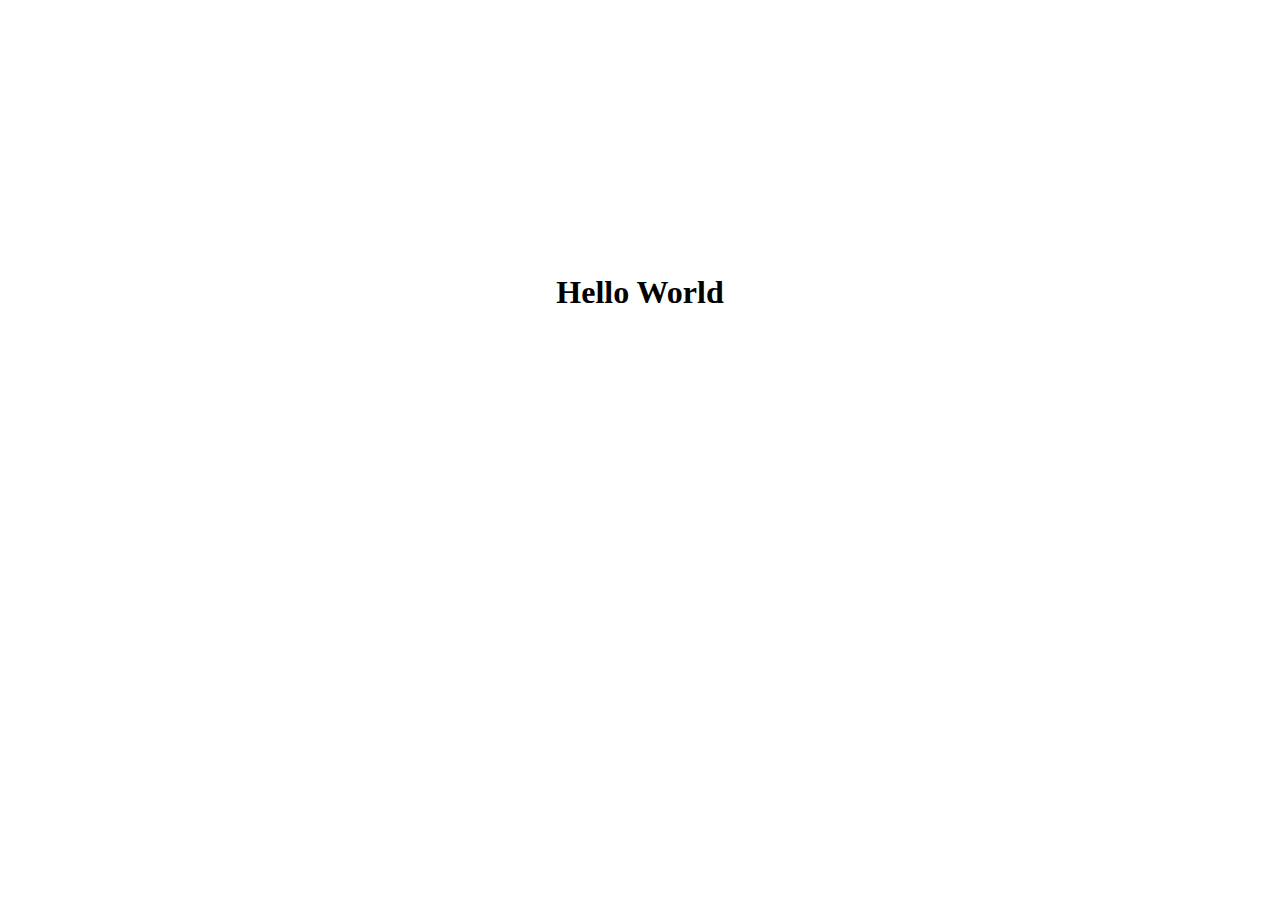
==== index.html @ eec92f1b "hello-world code" ====
<!DOCTYPE html>
<head>

    <title>Hello World</title>
    <link rel="stylesheet" href="main.css">

</head>
<body class="body">

    <div class="container">
        <h1 class="helloWorld">Hello World</h1>
    </div>

</body>
---- main.css ----
.helloWorld{
    font-size: xx-large;
    text-align: center;
    padding-top: 20%;
}

.container {
      
}
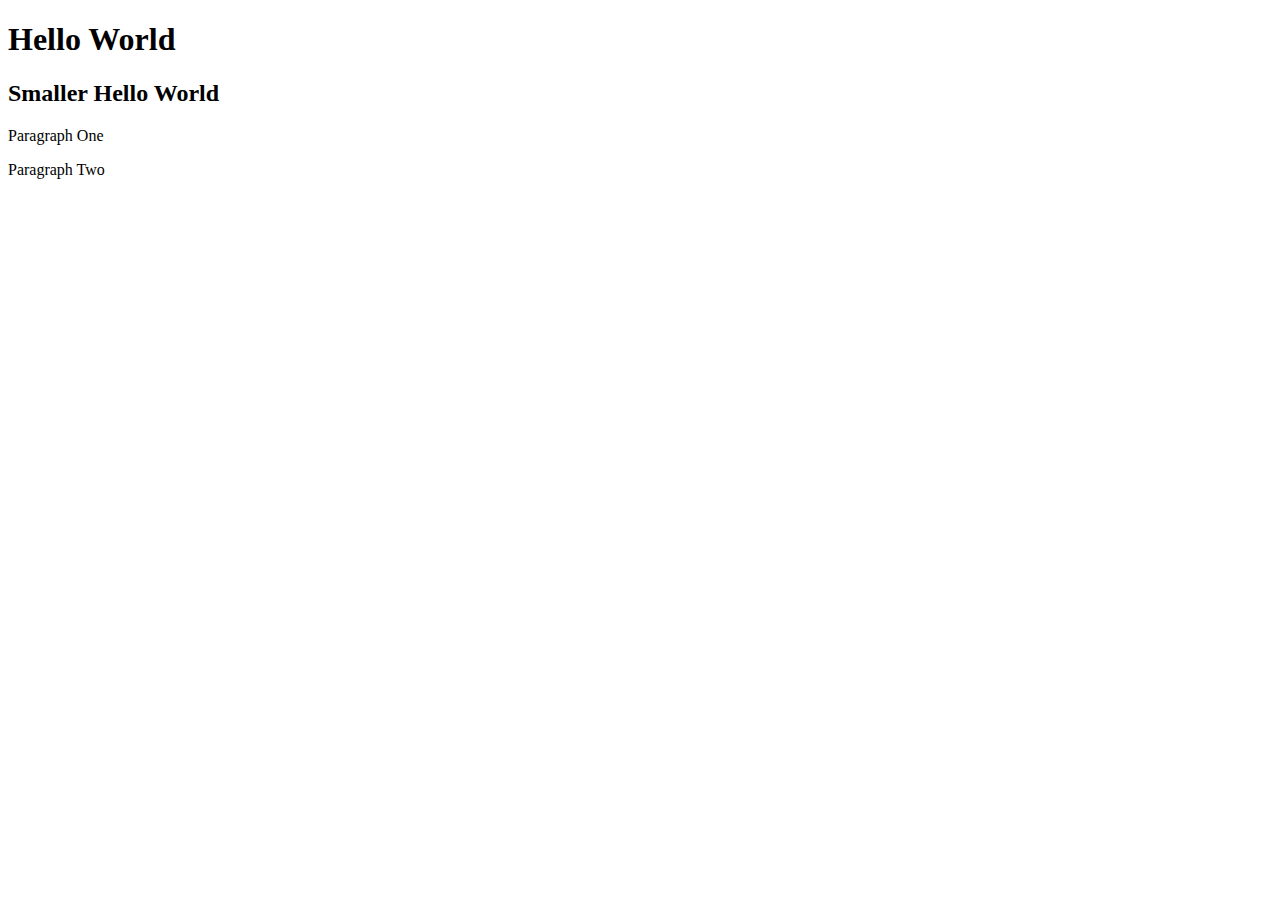
==== commit 7d856a4f: "header tags and paragraph tags" ====
--- a/index.html
+++ b/index.html
@@ -1,14 +1,24 @@
 <!DOCTYPE html>
-<head>
 
-    <title>Hello World</title>
-    <link rel="stylesheet" href="main.css">
+<html>
 
-</head>
-<body class="body">
+    <head>
 
-    <div class="container">
-        <h1 class="helloWorld">Hello World</h1>
-    </div>
+        <title>Hello World</title>
+        <!-- <link rel="stylesheet" href="main.css"> -->
+    
+    </head>
 
-</body>+    <body class="body">
+    
+        <div class="container">
+            <h1 class="helloWorld">Hello World</h1>
+            <!-- <marquee class="helloWorld">Hello World</marquee> -->
+            <h2>Smaller Hello World</h2>
+            <p>Paragraph One</p>
+            <p> Paragraph Two</p>
+        </div>
+    
+    </body>
+
+</html>
--- a/main.css
+++ b/main.css
@@ -2,8 +2,6 @@
     font-size: xx-large;
     text-align: center;
     padding-top: 20%;
+
 }
 
-.container {
-      
-}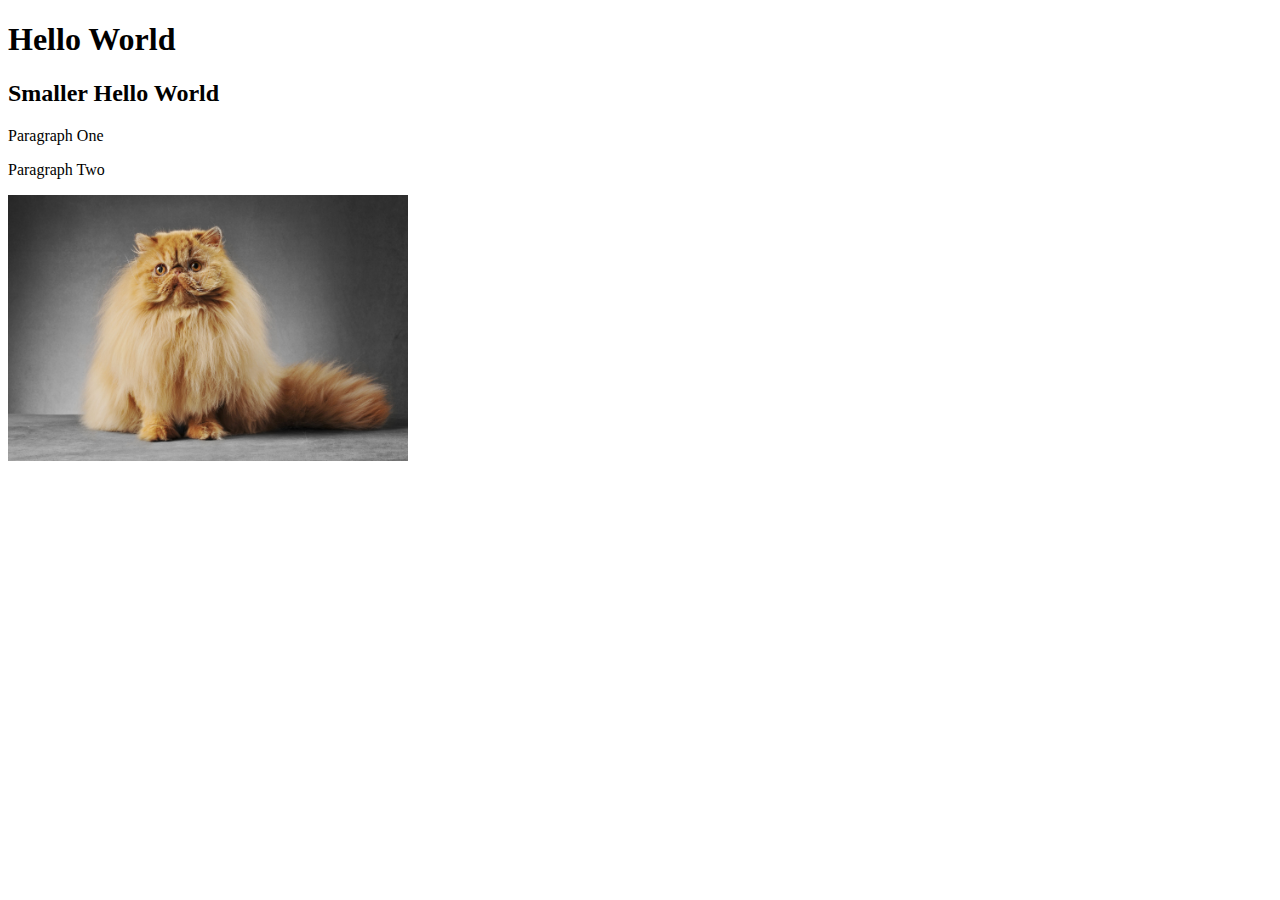
==== commit 8b7bf118: "added photo" ====
--- a/index.html
+++ b/index.html
@@ -17,6 +17,7 @@
             <h2>Smaller Hello World</h2>
             <p>Paragraph One</p>
             <p> Paragraph Two</p>
+            <img src="./images/cat.jpg" width="400px">
         </div>
     
     </body>
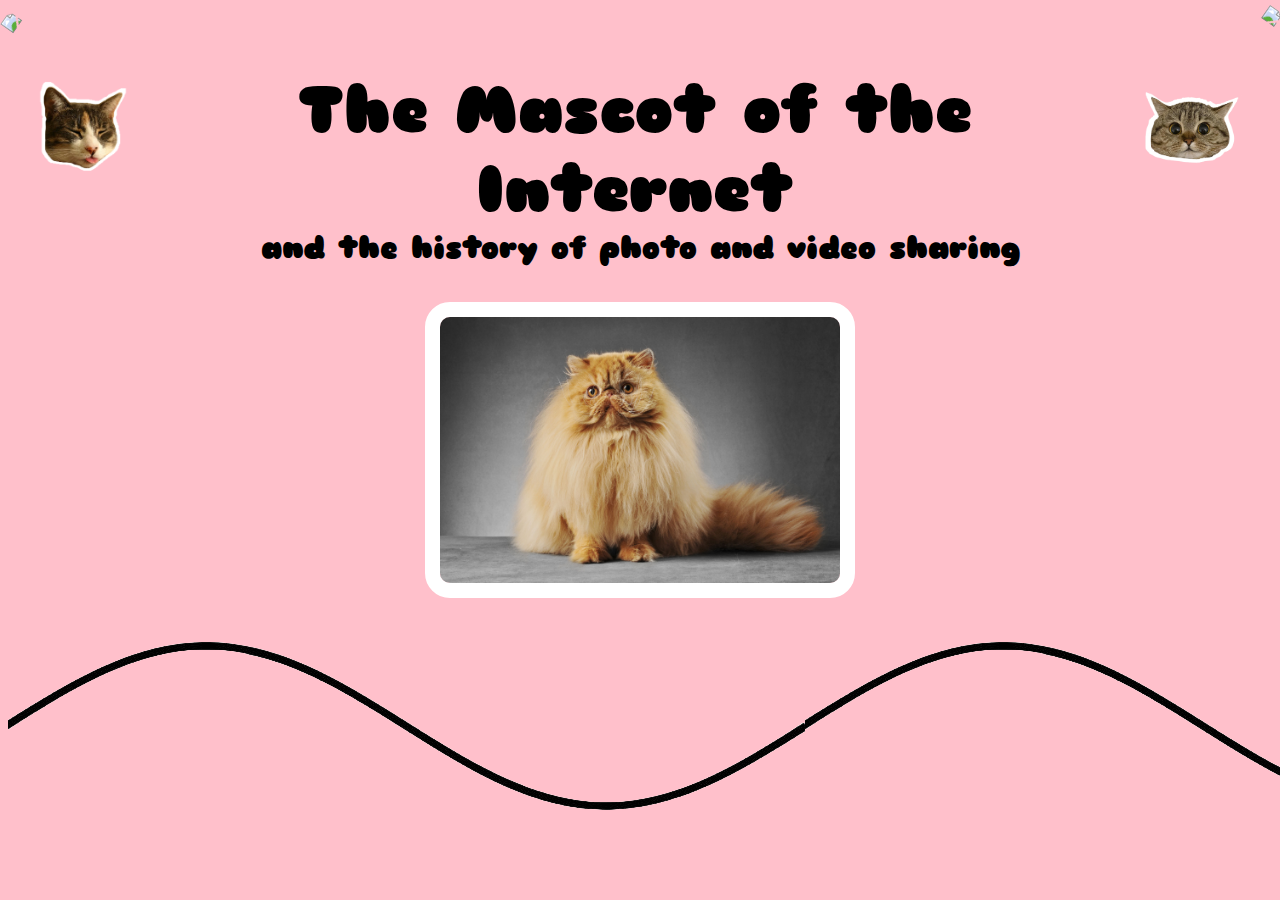
==== commit e7280edc: "refactor and make new repo" ====
--- a/index.html
+++ b/index.html
@@ -5,19 +5,123 @@
     <head>
 
         <title>Hello World</title>
-        <!-- <link rel="stylesheet" href="main.css"> -->
+        <link rel="stylesheet" href="main.css">
     
     </head>
 
     <body class="body">
     
         <div class="container">
-            <h1 class="helloWorld">Hello World</h1>
-            <!-- <marquee class="helloWorld">Hello World</marquee> -->
-            <h2>Smaller Hello World</h2>
-            <p>Paragraph One</p>
-            <p> Paragraph Two</p>
-            <img src="./images/cat.jpg" width="400px">
+
+            <img class="glitter-hearts" src="https://i.gifer.com/XHXo.gif">
+            <img class="glitter-hearts1" src="https://i.gifer.com/XHXo.gif">
+
+            <div class="header-container">
+
+            
+                <div class="header">
+                    <img src="./images/cat_face_1.png" width="90px" class="top-sticker">
+                    <h1 class="title">The Mascot of the Internet</h1>
+                    <img src="./images/cat_photo_2.png" width="100px" class="top-sticker">
+                </div>
+            
+            
+                <h2 class="sub-header">and the history of photo and video sharing</h2>
+            </div>
+
+
+            <img src="./images/cat.jpg" class="top-image">
+
+            
+
+
+            <!-- the first email 1971 -->
+
+            <!-- switch to TCP/IP allowing different networks to connect 1983-5 -->
+
+            <!-- 1988 real time chat protocol -->
+
+            <!-- 1989 beginning of the world wide web -->
+
+            <!-- 1992 chat -->
+
+            <!-- The 1990s–2019 saw a rapid expansion of the internet, 
+                primarily because of the multiple ISPs offering services not just
+                 exclusively to the scientific and academic community, but businesses 
+                 , most importantly, home users. -->
+            <div class="rec-pet-cat">
+
+
+            </div>
+
+            <!-- 1995 chat -->
+            <div class="meowchat">
+
+
+            </div>
+
+            <!-- 1998 -->
+            <div class="Giko">
+
+
+            </div>
+
+            <div class="forum-topic">
+
+
+            </div>
+
+            <div class="cat-hates-you">
+
+
+            </div>
+
+            <div class="infinite-cats">
+
+
+            </div>
+
+            <div class="caturday">
+
+
+            </div>
+
+            <div class="puppy-cat">
+
+
+            </div>
+
+            <div class="cheezburger">
+
+
+            </div>
+
+            <div class="censorship">
+
+
+            </div>
+
+            <div class="festival">
+
+
+            </div>
+
+            <div class="museum">
+
+
+            </div>
+
+
+            <div class="timeline">
+                <img src="./images/squiggle.png" class="squiggle">
+                <img src="./images/squiggle.png" class="squiggle">
+                
+
+            </div>
+            
+           
+            
+            
         </div>
     
     </body>
--- a/main.css
+++ b/main.css
@@ -1,7 +1,99 @@
-.helloWorld{
-    font-size: xx-large;
+@font-face {
+    font-family: 'cottage';
+    src: url('./fonts/DreamCottage-Regular.woff') format('woff'),
+         url('./fonts/DreamCottage-Regular.ttf') format('truetype');
+    font-weight: normal;
+    font-style: normal;
+}  
+
+@font-face {
+    font-family: 'sniglet';
+    src: url('./fonts/Sniglet-ExtraBold.ttf') format('truetype');
+    font-weight: normal;
+    font-style: normal;
+}   
+
+@font-face {
+    font-family: 'nunito';
+    src: url('./fonts/Nunito-Regular.ttf') format('truetype');
+    font-weight: normal;
+    font-style: normal;
+}   
+
+.container{
+    
+    
     text-align: center;
-    padding-top: 20%;
 
 }
 
+.header-container{
+    font-family: 'sniglet';
+    padding-top: 20px;
+}
+
+.top-sticker {
+    padding-right: 30px;
+    padding-left: 30px;
+}
+
+.header{
+    font-size: xx-large;
+    
+    display:flex;
+    align-items: center;
+    justify-content: center;
+    
+}
+
+.title {
+    margin-bottom: 0;
+    
+}
+
+.body {
+    background-color: pink
+}
+
+.sub-header {
+    margin-top: 0;
+    font-size: 30px;
+}
+
+
+.glitter-hearts {
+    transform: rotate(35deg);
+    position: absolute;
+    right: 0;
+    z-index: -10;
+}
+
+.glitter-hearts1 {
+    transform: rotate(-55deg);
+    position: absolute;
+    padding-top:8px;
+    left: 0;
+    z-index: -10;
+    
+}
+
+.top-image {
+    width: 400px;
+    border-radius: 25px;
+    margin-top: 10px;
+    border: 15px solid;
+    border-color: white;
+    
+}
+
+.squiggle {
+    /* transform: rotate(90deg); */
+    /* width: 100%;
+    height: 400px; */
+    /* height: 500px; */
+    
+}
+
+.timeline {
+    display: flex;
+}